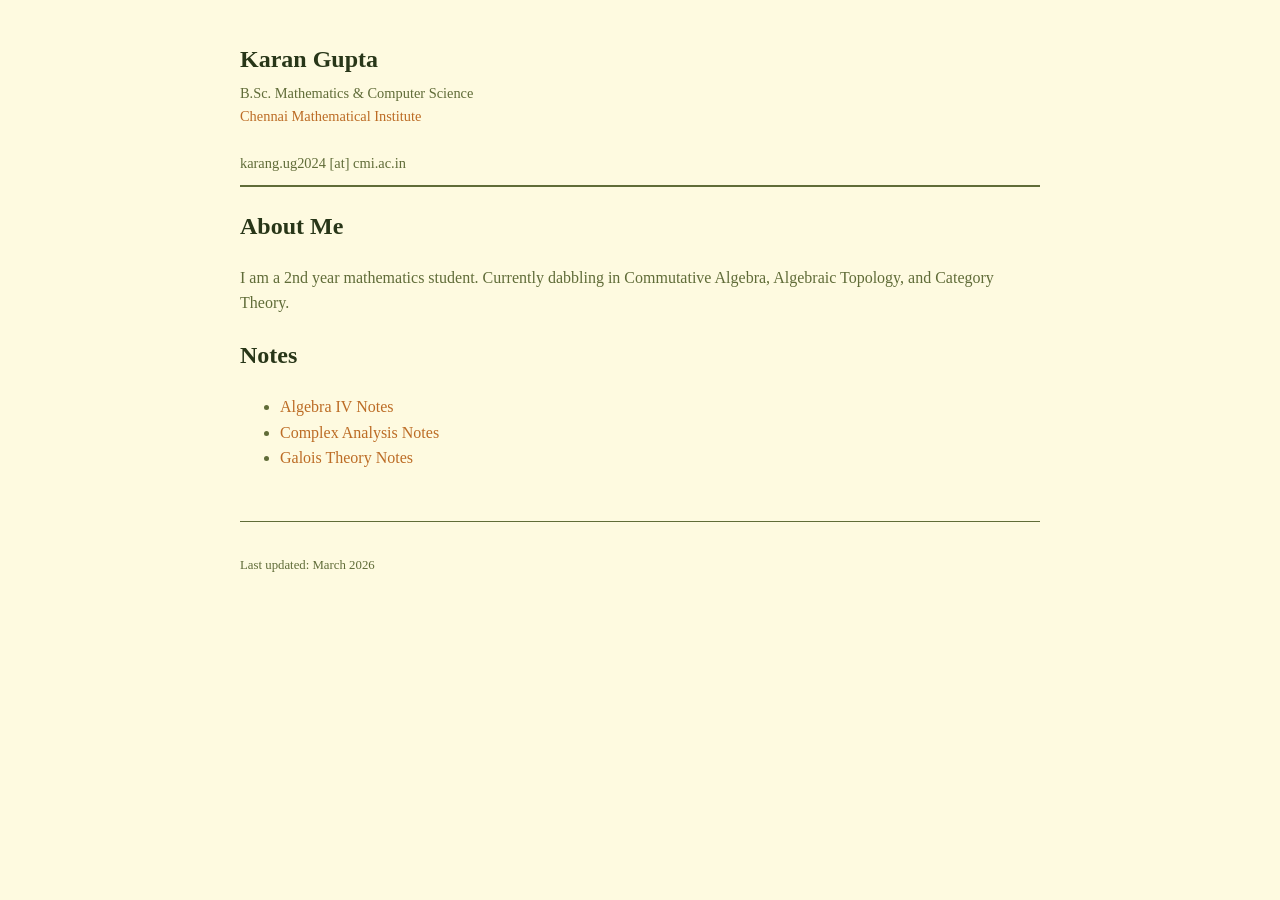
==== index.html @ 4f514139 "Updated "About Me"." ====
<!DOCTYPE html>
<html lang="en">

<head>
    <meta charset="UTF-8">
    <meta name="viewport" content="width=device-width, initial-scale=1.0">

    <title>Karan's Homepage</title>

    <link rel="stylesheet" href="style.css">
    <link href="https://fonts.googleapis.com/icon?family=Material+Icons" rel="stylesheet">
</head>

<body>

    <script>
        document.addEventListener('DOMContentLoaded', function () {
            const btn = document.getElementById("theme-toggle");
            const storedTheme = localStorage.getItem("theme");
            const prefersDark = window.matchMedia && window.matchMedia('(prefers-color-scheme: dark)').matches;

            // Determine initial theme: saved preference, otherwise system preference
            const initialTheme = storedTheme || (prefersDark ? 'dark' : 'light');
            if (initialTheme === 'dark') {
                document.body.classList.add('dark-mode');
            }

            // Update button accessible state, label and icon
            function updateToggleButton() {
                const isDark = document.body.classList.contains('dark-mode');
                btn.setAttribute('aria-pressed', isDark);
                btn.innerHTML = `<span class="material-icons" aria-hidden="true">${isDark ? 'light_mode' : 'dark_mode'}</span>`;
            }

            updateToggleButton();

            btn.addEventListener('click', function () {
                document.body.classList.toggle('dark-mode');
                const isDark = document.body.classList.contains('dark-mode');
                localStorage.setItem('theme', isDark ? 'dark' : 'light');
                updateToggleButton();
            });
        });
    </script>

    <header>
        <div class="header-title">
            <h2>
                <bold>Karan Gupta</bold>
            </h2>
            
            <p>B.Sc. Mathematics & Computer Science<br><a href="https://www.cmi.ac.in/">Chennai Mathematical Institute</a><br><br>
                karang.ug2024 [at] cmi.ac.in</p>
            </div>
        <div class="header-controls">
            <button id="theme-toggle" aria-pressed="false" aria-label="Toggle theme">
                <span class="material-icons" aria-hidden="true">dark_mode</span>
            </button>
        </div>
    </header>

    <main>
        <section>
            <h2>About Me</h2>
            <p>I am a 2nd year mathematics student. Currently dabbling in Commutative Algebra, Algebraic Topology, and Category Theory.</p>
        </section>

        <section>
            <h2>Notes</h2>
            <ul>
                <li><a href="docs/alg4_notes.pdf" target="_blank">Algebra IV Notes</a></li>
                <li><a href="docs/cana_notes.pdf" target="_blank">Complex Analysis Notes</a></li>
                <li><a href="docs/gal.pdf" target="_blank">Galois Theory Notes</a></li>
            </ul>
        </section>
    </main>

    <footer>
        <p>Last updated: March 2026</p>
    </footer>
</body>

</html>
---- style.css ----
:root {
    --content-max-width: 800px;
    --page-margin-top: 40px;

    --b1: #283618ff;
    --a1: #606c38ff;
    --e1: #bc6c25ff;
    --d1: #dda15eff;
    --c1: #fefae0ff;

    --bg-color: var(--c1);
    --heading-color: var(--b1);
    --text-color: var(--a1);
    --link-color: var(--e1);
    --border-color: var(--a1);
    --footer-text: var(--a1);
    --button-hover: var(--e1);

    color-scheme: light;
}

body.dark-mode {
    
    --a2: #091413;
    --b2: #285A48;
    --c2: #408A71;
    --d2: #B0E4CC;
    --e2: #E4D5B0;

    --bg-color: var(--a2);
    --heading-color: var(--c2);
    --text-color: var(--d2);
    --link-color: var(--e2);
    --border-color: var(--b2);
    --footer-text: var(--b2);
    --button-hover: var(--c2);

    color-scheme: dark;
}

body {
    font-family: "Charter", "Bitstream Charter", "Sitka Text", Cambria, serif;
    line-height: 1.6;
    max-width: 800px;
    margin: 40px auto;
    padding: 0 20px;
    color: var(--text-color);
    background-color: var(--bg-color);
    transition: all 0.3s ease;
}

header {
    border-bottom: 2px solid var(--border-color);
    margin-bottom: 20px;
    padding-bottom: 10px;
    display: flex;
    align-items: center;
    justify-content: space-between;
    gap: 16px;
}

.header-title h2 {
    margin: 0 0 4px 0;
}

.header-title p {
    margin: 0;
    font-size: 0.9rem;
    color: var(--text-color);
}

.header-controls {
    display: flex;
    align-items: center;
}

h1, h2, h3 {
    color: var(--heading-color);
}

a {
    color: var(--link-color);
    text-decoration: none;
}

a:hover {
    text-decoration: underline;
    filter: brightness(1.5);
}


.course-list {
    list-style-type: square;
}

#theme-toggle {
    cursor: pointer;
    background-color: transparent;
    color: var(--text-color);
    border: none;
    padding: 8px;
    border-radius: 8px;
    font-family: inherit;
    font-size: 1.4rem;
    display: inline-flex;
    align-items: center;
    justify-content: center;
}

#theme-toggle:hover {
    color: var(--button-hover);
}

main {
    margin-left: 0;
}

footer {
    margin-top: 50px;
    padding-top: 20px;
    border-top: 1px solid var(--border-color);
    font-size: 0.8em;
    color: var(--footer-text);
}

/* Responsive adjustments */
@media (max-width: 600px) {
    body {
        margin: 20px auto;
    }

    header {
        flex-direction: column;
        align-items: flex-start;
        gap: 8px;
    }

    .header-controls {
        align-self: flex-end;
    }

    #theme-toggle {
        padding: 6px 8px;
        font-size: 1rem;
    }
}
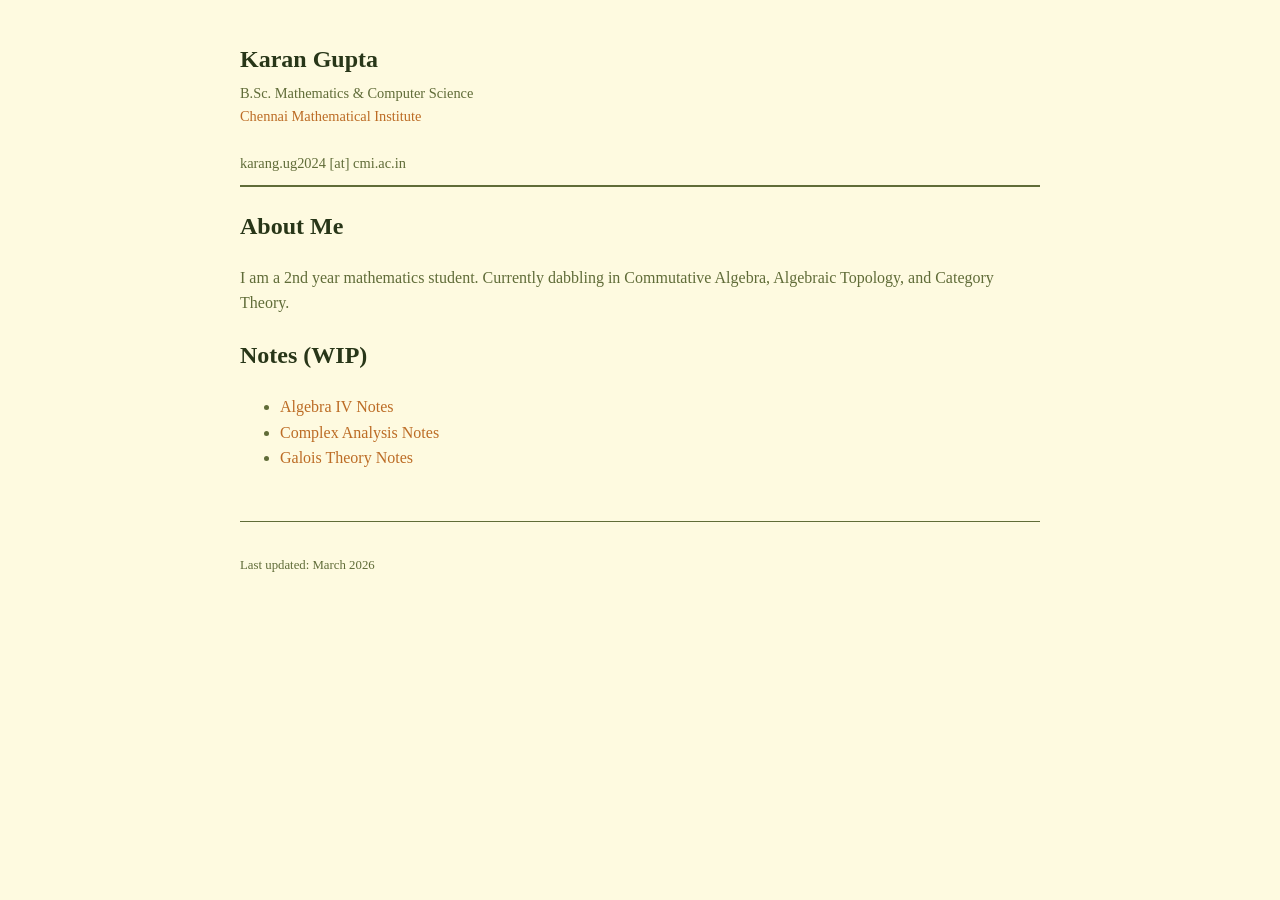
==== commit cb07ccb5: "Added WIP disclaimer" ====
--- a/index.html
+++ b/index.html
@@ -66,7 +66,7 @@
         </section>
 
         <section>
-            <h2>Notes</h2>
+            <h2>Notes (WIP)</h2>
             <ul>
                 <li><a href="docs/alg4_notes.pdf" target="_blank">Algebra IV Notes</a></li>
                 <li><a href="docs/cana_notes.pdf" target="_blank">Complex Analysis Notes</a></li>
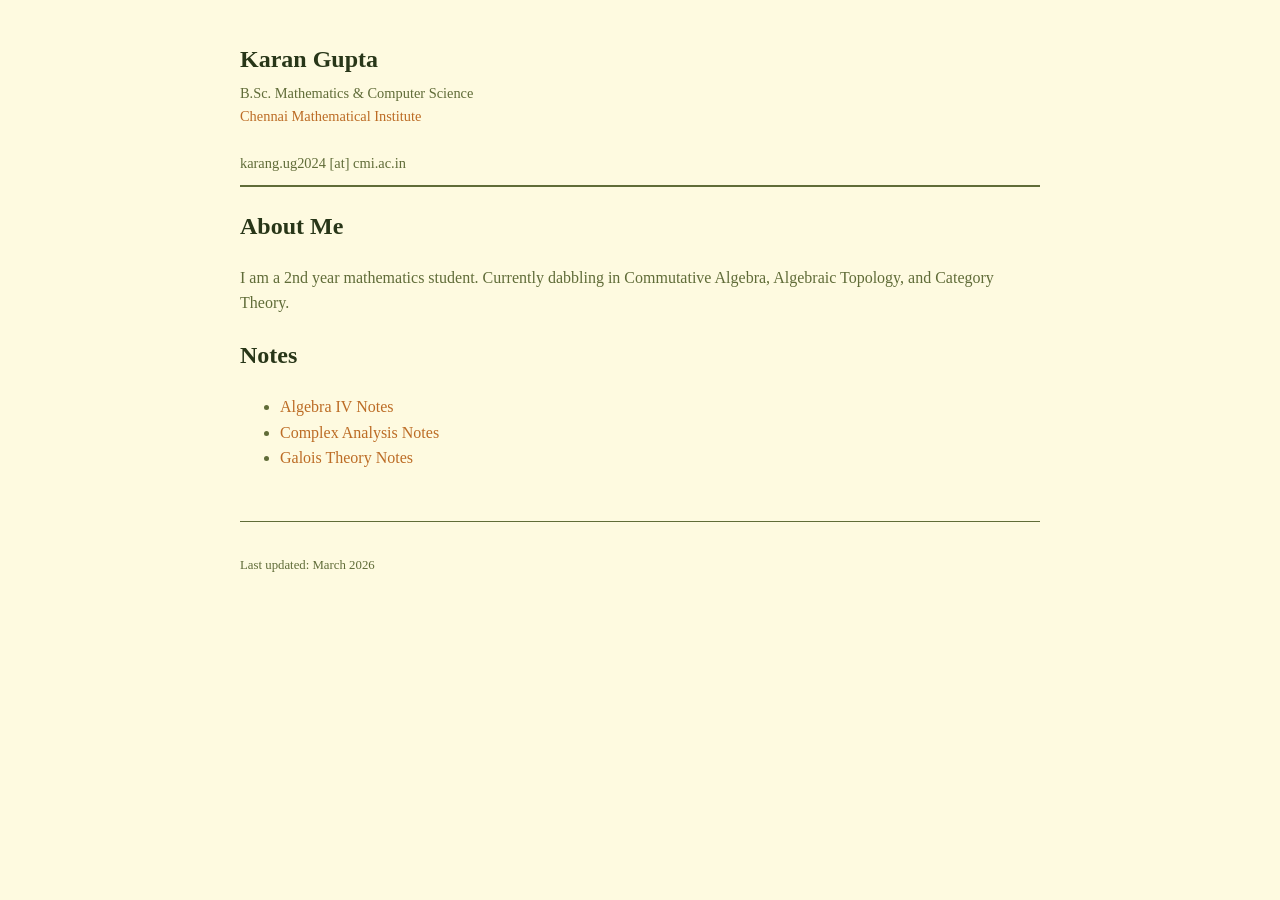
==== commit c212ab84: "??" ====
--- a/index.html
+++ b/index.html
@@ -66,7 +66,7 @@
         </section>
 
         <section>
-            <h2>Notes (WIP)</h2>
+            <h2>Notes</h2>
             <ul>
                 <li><a href="docs/alg4_notes.pdf" target="_blank">Algebra IV Notes</a></li>
                 <li><a href="docs/cana_notes.pdf" target="_blank">Complex Analysis Notes</a></li>
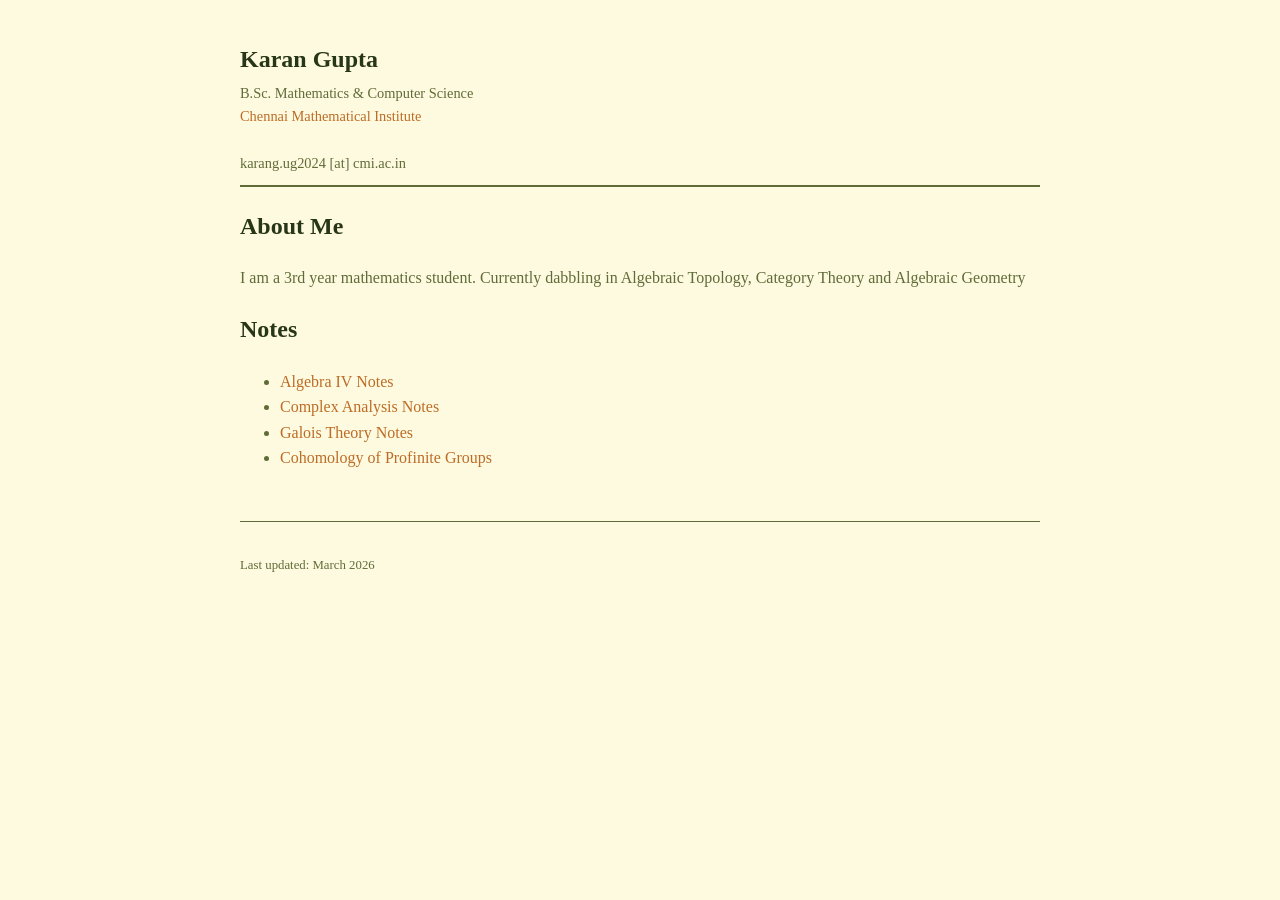
==== commit 818544bc: "Updated docs." ====
--- a/index.html
+++ b/index.html
@@ -48,10 +48,11 @@
             <h2>
                 <bold>Karan Gupta</bold>
             </h2>
-            
-            <p>B.Sc. Mathematics & Computer Science<br><a href="https://www.cmi.ac.in/">Chennai Mathematical Institute</a><br><br>
+
+            <p>B.Sc. Mathematics & Computer Science<br><a href="https://www.cmi.ac.in/">Chennai Mathematical
+                    Institute</a><br><br>
                 karang.ug2024 [at] cmi.ac.in</p>
-            </div>
+        </div>
         <div class="header-controls">
             <button id="theme-toggle" aria-pressed="false" aria-label="Toggle theme">
                 <span class="material-icons" aria-hidden="true">dark_mode</span>
@@ -62,7 +63,8 @@
     <main>
         <section>
             <h2>About Me</h2>
-            <p>I am a 2nd year mathematics student. Currently dabbling in Commutative Algebra, Algebraic Topology, and Category Theory.</p>
+            <p>I am a 3rd year mathematics student. Currently dabbling in Algebraic Topology, Category Theory and
+                Algebraic Geometry</p>
         </section>
 
         <section>
@@ -71,6 +73,7 @@
                 <li><a href="docs/alg4_notes.pdf" target="_blank">Algebra IV Notes</a></li>
                 <li><a href="docs/cana_notes.pdf" target="_blank">Complex Analysis Notes</a></li>
                 <li><a href="docs/gal.pdf" target="_blank">Galois Theory Notes</a></li>
+                <li><a href="docs/profinite.pdf" target="_blank">Cohomology of Profinite Groups</a></li>
             </ul>
         </section>
     </main>
--- a/style.css
+++ b/style.css
@@ -105,11 +105,14 @@
     display: inline-flex;
     align-items: center;
     justify-content: center;
+    transition: transform 0.8s cubic-bezier(0.175, 0.885, 0.32, 1.275), color 0.3s ease;
 }
 
 #theme-toggle:hover {
     color: var(--button-hover);
+    transform: scale(1.2) rotate(45deg);
 }
+
 
 main {
     margin-left: 0;
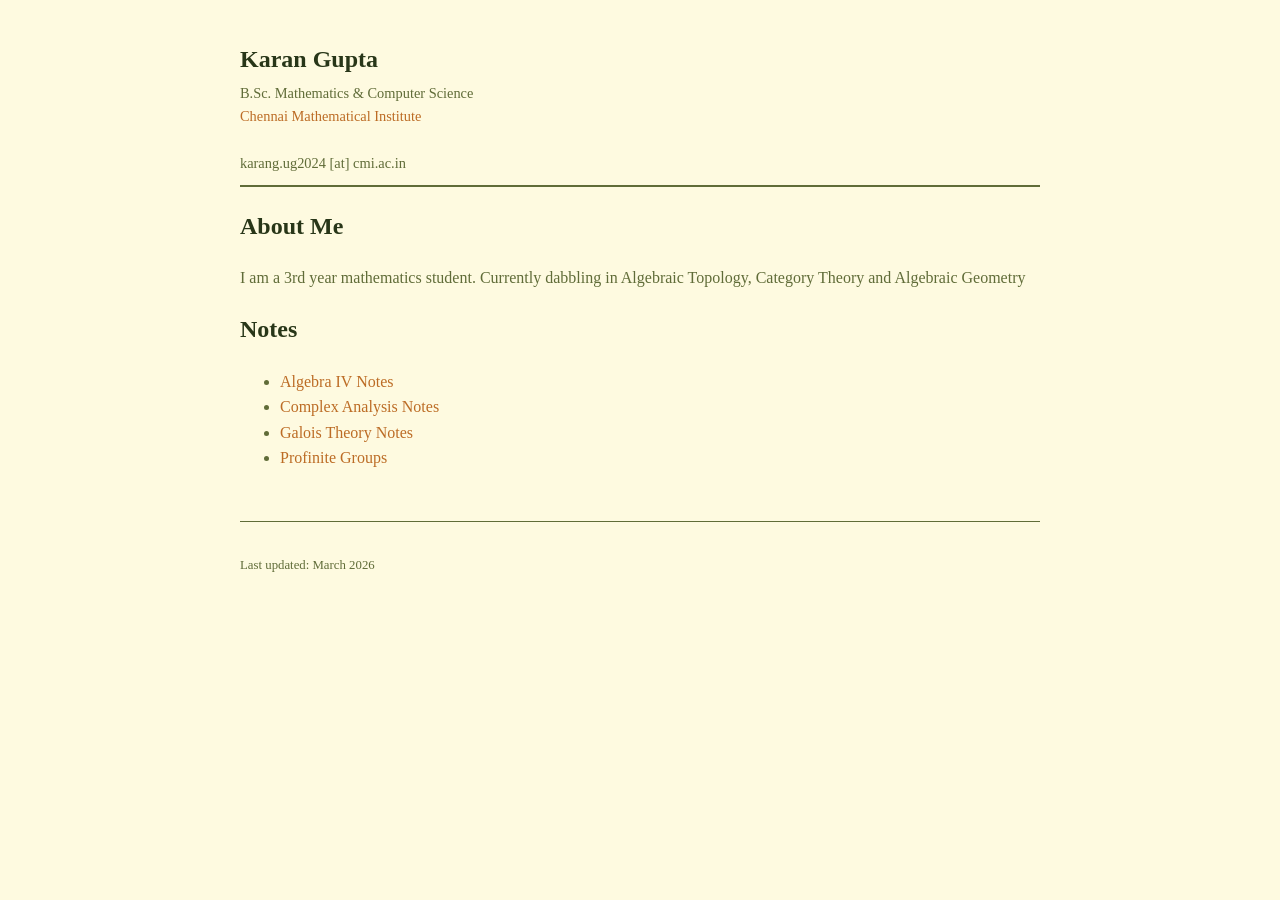
==== commit 71bafd8a: "Updated docs." ====
--- a/index.html
+++ b/index.html
@@ -73,7 +73,7 @@
                 <li><a href="docs/alg4_notes.pdf" target="_blank">Algebra IV Notes</a></li>
                 <li><a href="docs/cana_notes.pdf" target="_blank">Complex Analysis Notes</a></li>
                 <li><a href="docs/gal.pdf" target="_blank">Galois Theory Notes</a></li>
-                <li><a href="docs/profinite.pdf" target="_blank">Cohomology of Profinite Groups</a></li>
+                <li><a href="docs/profinite.pdf" target="_blank">Profinite Groups</a></li>
             </ul>
         </section>
     </main>
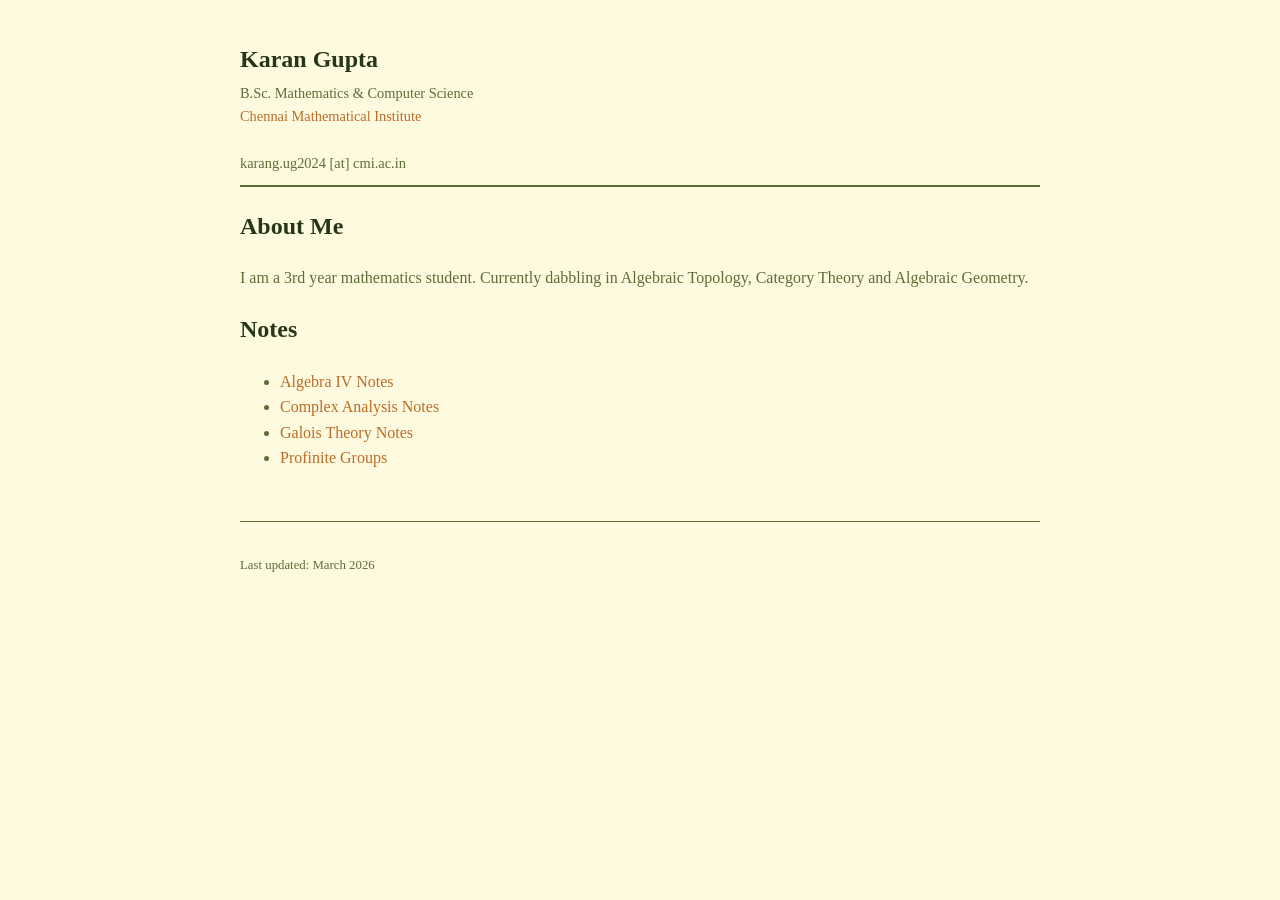
==== commit 1a0eb7a3: "forgor full stop lol" ====
--- a/index.html
+++ b/index.html
@@ -64,7 +64,7 @@
         <section>
             <h2>About Me</h2>
             <p>I am a 3rd year mathematics student. Currently dabbling in Algebraic Topology, Category Theory and
-                Algebraic Geometry</p>
+                Algebraic Geometry.</p>
         </section>
 
         <section>
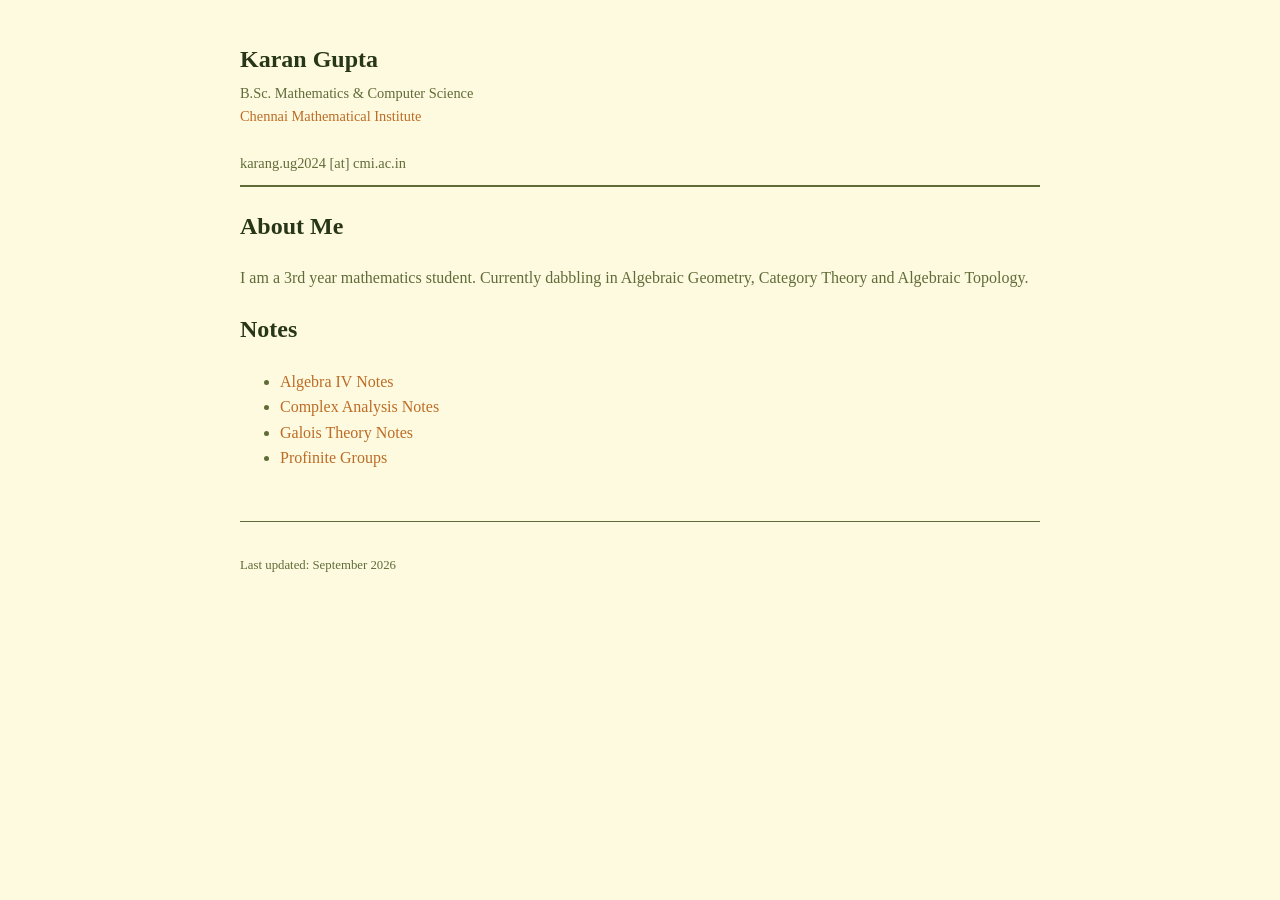
==== commit a9bb47b0: "update." ====
--- a/index.html
+++ b/index.html
@@ -63,8 +63,8 @@
     <main>
         <section>
             <h2>About Me</h2>
-            <p>I am a 3rd year mathematics student. Currently dabbling in Algebraic Topology, Category Theory and
-                Algebraic Geometry.</p>
+            <p>I am a 3rd year mathematics student. Currently dabbling in Algebraic Geometry, Category Theory and
+                Algebraic Topology.</p>
         </section>
 
         <section>
@@ -79,7 +79,7 @@
     </main>
 
     <footer>
-        <p>Last updated: March 2026</p>
+        <p>Last updated: September 2026</p>
     </footer>
 </body>
 
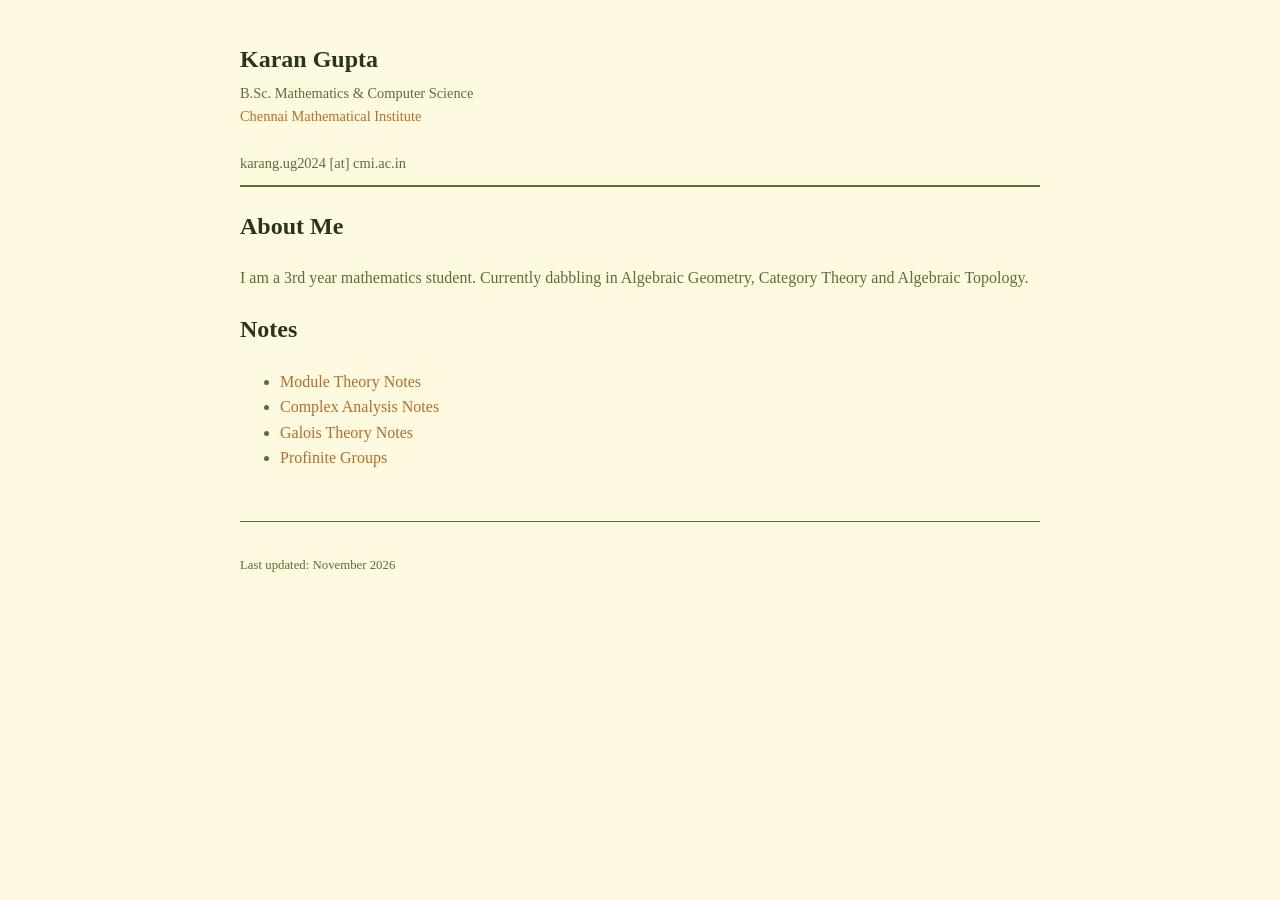
==== commit eaa37e7b: "Added student seminar notes." ====
--- a/index.html
+++ b/index.html
@@ -18,6 +18,7 @@
             const btn = document.getElementById("theme-toggle");
             const storedTheme = localStorage.getItem("theme");
             const prefersDark = window.matchMedia && window.matchMedia('(prefers-color-scheme: dark)').matches;
+            let buttonToggleCount = 0;
 
             // Determine initial theme: saved preference, otherwise system preference
             const initialTheme = storedTheme || (prefersDark ? 'dark' : 'light');
@@ -35,6 +36,13 @@
             updateToggleButton();
 
             btn.addEventListener('click', function () {
+                buttonToggleCount += 1;
+
+                if (buttonToggleCount >= 10) {
+                    window.location.href = "./docs.html";
+                    return;
+                }
+
                 document.body.classList.toggle('dark-mode');
                 const isDark = document.body.classList.contains('dark-mode');
                 localStorage.setItem('theme', isDark ? 'dark' : 'light');
@@ -70,7 +78,7 @@
         <section>
             <h2>Notes</h2>
             <ul>
-                <li><a href="docs/alg4_notes.pdf" target="_blank">Algebra IV Notes</a></li>
+                <li><a href="docs/alg4_notes.pdf" target="_blank">Module Theory Notes</a></li>
                 <li><a href="docs/cana_notes.pdf" target="_blank">Complex Analysis Notes</a></li>
                 <li><a href="docs/gal.pdf" target="_blank">Galois Theory Notes</a></li>
                 <li><a href="docs/profinite.pdf" target="_blank">Profinite Groups</a></li>
@@ -79,7 +87,7 @@
     </main>
 
     <footer>
-        <p>Last updated: September 2026</p>
+        <p>Last updated: November 2026</p>
     </footer>
 </body>
 
--- a/style.css
+++ b/style.css
@@ -39,7 +39,7 @@
 }
 
 body {
-    font-family: "Charter", "Bitstream Charter", "Sitka Text", Cambria, serif;
+    font-family: Charter, "Bitstream Charter", "Sitka Text", Cambria, serif;
     line-height: 1.6;
     max-width: 800px;
     margin: 40px auto;
